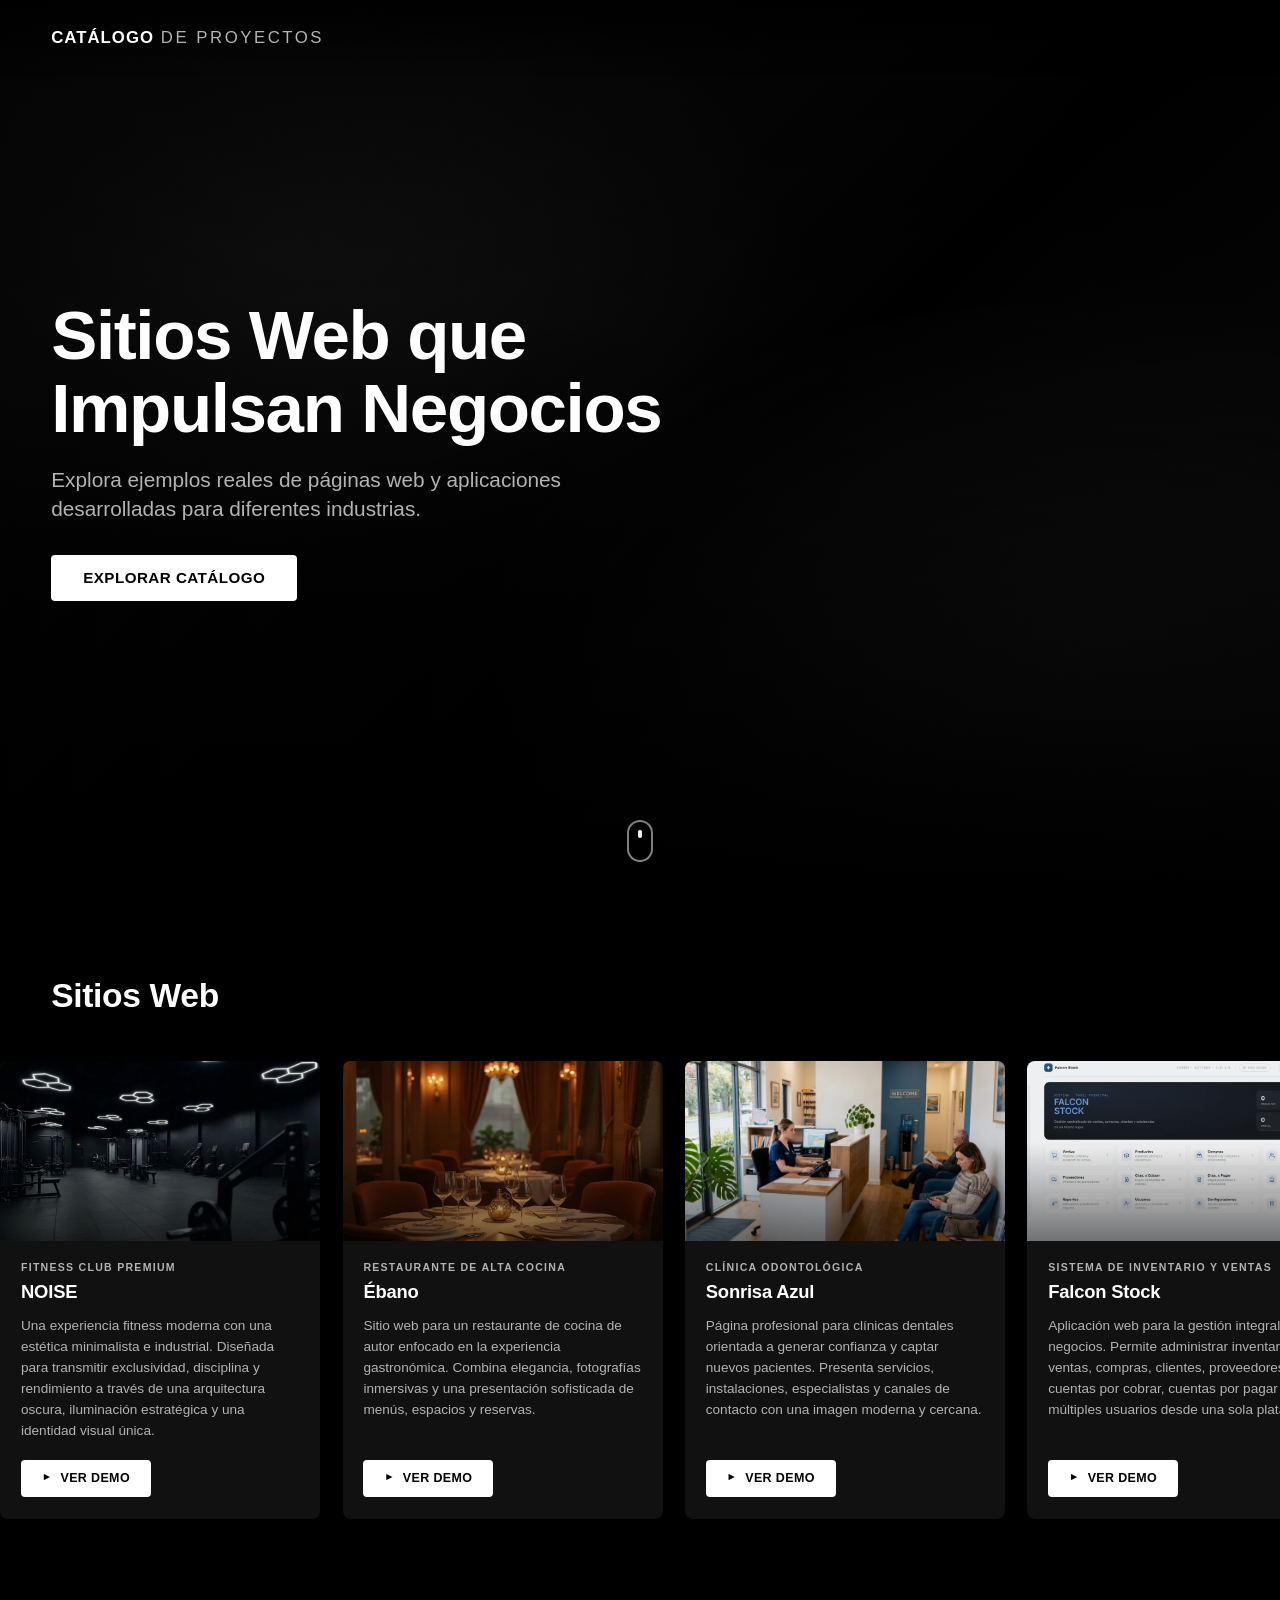
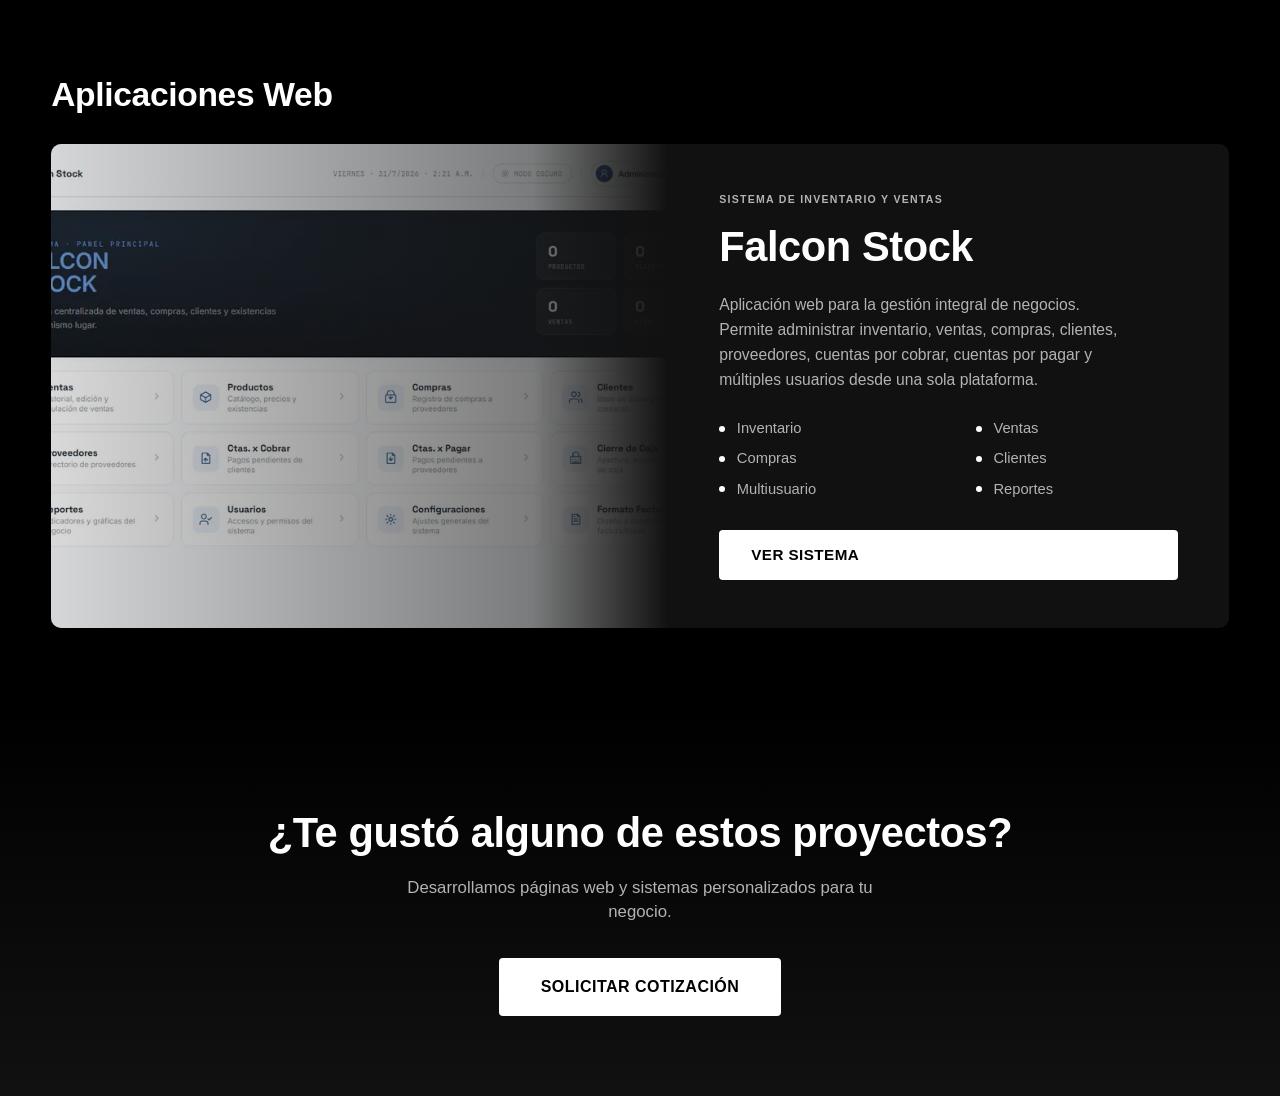
==== index.html @ 7fce2fec "Add files via upload" ====
<!DOCTYPE html>
<html lang="es">
<head>
<meta charset="UTF-8">
<meta name="viewport" content="width=device-width, initial-scale=1.0">
<title>Catálogo de Proyectos</title>
<style>
  /* ==========================================================
     VARIABLES
     ========================================================== */
  :root{
    --black:#000000;
    --gray-dark:#111111;
    --gray:#1F1F1F;
    --white:#FFFFFF;
    --text-secondary:#B3B3B3;
    --text-secondary-dim:#8C8C8C;
    --font-base:-apple-system,BlinkMacSystemFont,"Segoe UI",Helvetica,Arial,sans-serif;
    --ease:cubic-bezier(.4,0,.2,1);
    --header-h:76px;
  }

  /* ==========================================================
     RESET
     ========================================================== */
  *,*::before,*::after{box-sizing:border-box;margin:0;padding:0;}
  html{scroll-behavior:smooth;}
  body{
    background:var(--black);
    color:var(--white);
    font-family:var(--font-base);
    line-height:1.4;
    -webkit-font-smoothing:antialiased;
    overflow-x:hidden;
  }
  img,svg{display:block;max-width:100%;}
  a{color:inherit;text-decoration:none;}
  button{font-family:inherit;border:none;background:none;color:inherit;cursor:pointer;}
  ul{list-style:none;}
  section{position:relative;}

  ::-webkit-scrollbar{height:0;width:8px;}
  ::-webkit-scrollbar-thumb{background:var(--gray);border-radius:4px;}

  :focus-visible{
    outline:2px solid var(--white);
    outline-offset:3px;
  }

  @media (prefers-reduced-motion: reduce){
    *{animation-duration:0.001ms !important;animation-iteration-count:1 !important;transition-duration:0.001ms !important;scroll-behavior:auto !important;}
  }

  /* ==========================================================
     BOTONES
     ========================================================== */
  .btn{
    display:inline-flex;
    align-items:center;
    gap:.5rem;
    padding:.9rem 2rem;
    background:var(--white);
    color:var(--black);
    font-weight:700;
    font-size:.95rem;
    letter-spacing:.03em;
    text-transform:uppercase;
    border-radius:4px;
    transition:transform .35s var(--ease), box-shadow .35s var(--ease), background .35s var(--ease);
    white-space:nowrap;
  }
  .btn:hover,.btn:focus-visible{
    transform:scale(1.045);
    box-shadow:0 10px 30px rgba(255,255,255,.16);
    background:#EDEDED;
  }
  .btn:active{transform:scale(.98);}
  .btn-large{padding:1.1rem 2.6rem;font-size:1rem;}

  .btn-demo{
    padding:.6rem 1.3rem;
    font-size:.78rem;
  }
  .btn-demo .play-icon{
    font-size:.65rem;
    transform:translateY(-1px);
  }

  /* ==========================================================
     HEADER
     ========================================================== */
  .site-header{
    position:fixed;
    top:0;left:0;right:0;
    height:var(--header-h);
    display:flex;
    align-items:center;
    padding:0 4%;
    z-index:1000;
    background:linear-gradient(to bottom, rgba(0,0,0,.75) 0%, rgba(0,0,0,0) 100%);
    transition:background .4s var(--ease), box-shadow .4s var(--ease);
  }
  .site-header.scrolled{
    background:var(--black);
    box-shadow:0 4px 18px rgba(0,0,0,.5);
  }
  .brand{
    font-weight:800;
    font-size:1.05rem;
    letter-spacing:.06em;
    text-transform:uppercase;
  }
  .brand-accent{
    display:inline-block;
    margin-left:.4em;
    font-weight:300;
    color:var(--text-secondary);
    letter-spacing:.15em;
  }

  /* ==========================================================
     HERO
     ========================================================== */
  .hero{
    position:relative;
    height:100vh;
    min-height:560px;
    width:100%;
    display:flex;
    align-items:center;
    overflow:hidden;
  }
  .hero-bg{
    position:absolute;
    inset:-6% -6%;
    background:
      radial-gradient(ellipse 60% 50% at 25% 30%, rgba(255,255,255,.06), transparent 60%),
      radial-gradient(ellipse 70% 60% at 80% 70%, rgba(255,255,255,.05), transparent 60%),
      linear-gradient(135deg, #131313 0%, #000000 55%, #0a0a0a 100%);
    animation:heroDrift 26s ease-in-out infinite alternate;
  }
  .hero-bg::after{
    content:"";
    position:absolute;
    inset:0;
    opacity:.35;
    mix-blend-mode:overlay;
    background-image:url("data:image/svg+xml,%3Csvg xmlns='http://www.w3.org/2000/svg' width='140' height='140'%3E%3Cfilter id='n'%3E%3CfeTurbulence type='fractalNoise' baseFrequency='0.9' numOctaves='2' stitchTiles='stitch'/%3E%3C/filter%3E%3Crect width='100%25' height='100%25' filter='url(%23n)'/%3E%3C/svg%3E");
  }
  @keyframes heroDrift{
    0%{transform:scale(1) translate(0,0);}
    100%{transform:scale(1.06) translate(-1%, -1%);}
  }
  .hero-vignette{
    position:absolute;
    inset:0;
    background:
      linear-gradient(to top, var(--black) 0%, rgba(0,0,0,.35) 45%, rgba(0,0,0,.15) 65%, rgba(0,0,0,.55) 100%),
      linear-gradient(to right, rgba(0,0,0,.65) 0%, rgba(0,0,0,0) 55%);
  }
  .hero-content{
    position:relative;
    z-index:2;
    padding:0 4%;
    max-width:760px;
  }
  .hero-title{
    font-size:clamp(2.3rem, 5.4vw, 5rem);
    font-weight:800;
    letter-spacing:-.02em;
    line-height:1.05;
    margin-bottom:1.25rem;
    text-wrap:balance;
  }
  .hero-subtitle{
    font-size:clamp(1rem, 1vw + .7rem, 1.3rem);
    color:var(--text-secondary);
    max-width:540px;
    margin-bottom:2rem;
    font-weight:400;
  }
  .scroll-indicator{
    position:absolute;
    bottom:2.4rem;
    left:50%;
    transform:translateX(-50%);
    width:26px;
    height:42px;
    border:2px solid rgba(255,255,255,.5);
    border-radius:14px;
    z-index:2;
  }
  .scroll-indicator::before{
    content:"";
    position:absolute;
    top:8px;
    left:50%;
    width:4px;
    height:8px;
    background:var(--white);
    border-radius:2px;
    transform:translateX(-50%);
    animation:scrollDot 1.8s ease-in-out infinite;
  }
  @keyframes scrollDot{
    0%{opacity:1; top:8px;}
    60%{opacity:0; top:20px;}
    100%{opacity:0; top:8px;}
  }

  /* ==========================================================
     SECCIONES DE FILAS / CARRUSEL
     ========================================================== */
  .row-section{
    padding:4.5rem 0 3rem;
  }
  .row-title{
    font-size:clamp(1.4rem, 1.4vw + 1rem, 2.1rem);
    font-weight:700;
    letter-spacing:-.01em;
    padding:0 4%;
    margin-bottom:1.6rem;
  }
  .carousel-wrap{
    position:relative;
  }
  .carousel{
    display:flex;
    gap:1.4rem;
    overflow-x:auto;
    scroll-snap-type:x proximity;
    padding:1rem 4% 2rem;
    scrollbar-width:none;
  }
  .carousel::-webkit-scrollbar{display:none;}

  .carousel-arrow{
    position:absolute;
    top:0;
    bottom:2rem;
    width:56px;
    display:flex;
    align-items:center;
    justify-content:center;
    font-size:1.8rem;
    color:var(--white);
    background:linear-gradient(to right, rgba(0,0,0,.85), transparent);
    z-index:5;
    opacity:0;
    transition:opacity .3s var(--ease);
  }
  .carousel-arrow.right{
    right:0;
    background:linear-gradient(to left, rgba(0,0,0,.85), transparent);
  }
  .carousel-arrow.left{left:0;}
  @media (hover:hover){
    .carousel-wrap:hover .carousel-arrow{opacity:1;}
  }
  .carousel-arrow:hover{background-color:rgba(0,0,0,.4);}

  /* ==========================================================
     TARJETAS
     ========================================================== */
  .card{
    position:relative;
    flex:0 0 auto;
    width:min(82vw, 320px);
    scroll-snap-align:start;
    border-radius:8px;
    overflow:hidden;
    background:var(--gray-dark);
    cursor:pointer;
    display:flex;
    flex-direction:column;
    transition:transform .4s var(--ease), box-shadow .4s var(--ease);
  }
  .card:hover,.card:focus-within{
    transform:translateY(-6px) scale(1.02);
    box-shadow:0 20px 42px rgba(0,0,0,.55);
  }
  .card-media{
    position:relative;
    aspect-ratio:16/9;
    overflow:hidden;
    flex:0 0 auto;
    background:
      radial-gradient(circle at 30% 20%, rgba(255,255,255,.05), transparent 55%),
      linear-gradient(160deg, var(--gray) 0%, var(--gray-dark) 100%);
  }
  .card-media img{
    position:absolute;
    inset:0;
    width:100%;
    height:100%;
    object-fit:cover;
    transition:transform .6s var(--ease);
  }
  .card:hover .card-media img,
  .card:focus-within .card-media img{
    transform:scale(1.08);
  }
  .card-media::after{
    content:"";
    position:absolute;
    inset:0;
    background:linear-gradient(to top, rgba(0,0,0,.55) 0%, rgba(0,0,0,.05) 55%);
    pointer-events:none;
  }

  .card-body{
    padding:1.2rem 1.3rem 1.4rem;
    display:flex;
    flex-direction:column;
    align-items:flex-start;
    flex:1;
  }

  .card-category{
    display:block;
    font-size:.66rem;
    font-weight:600;
    letter-spacing:.12em;
    text-transform:uppercase;
    color:var(--text-secondary);
    margin-bottom:.3rem;
  }
  .card-name{
    font-size:1.15rem;
    font-weight:700;
    letter-spacing:-.01em;
    margin-bottom:.6rem;
  }
  .card-desc{
    font-size:.85rem;
    color:var(--text-secondary);
    line-height:1.55;
    margin-bottom:1.2rem;
    flex:1;
  }

  /* ==========================================================
     TARJETA DESTACADA — APLICACIÓN WEB
     ========================================================== */
  .feature-card{
    margin:0 4%;
    display:grid;
    grid-template-columns:1.1fr 1fr;
    align-items:stretch;
    background:var(--gray-dark);
    border-radius:10px;
    overflow:hidden;
    transition:box-shadow .4s var(--ease), transform .4s var(--ease);
  }
  .feature-card:hover{
    box-shadow:0 28px 60px rgba(0,0,0,.65);
    transform:translateY(-4px);
  }
  .feature-media{
    position:relative;
    min-height:280px;
    overflow:hidden;
    background:
      radial-gradient(circle at 70% 30%, rgba(255,255,255,.06), transparent 55%),
      linear-gradient(155deg, var(--gray) 0%, #0c0c0c 100%);
  }
  .feature-media img{
    position:absolute;
    inset:0;
    width:100%;
    height:100%;
    object-fit:cover;
  }
  .feature-media::after{
    content:"";
    position:absolute;
    inset:0;
    background:linear-gradient(to right, rgba(0,0,0,.15) 0%, rgba(17,17,17,.55) 78%, var(--gray-dark) 100%);
    pointer-events:none;
  }
  .feature-content{
    padding:3rem 3.2rem;
    display:flex;
    flex-direction:column;
    justify-content:center;
  }
  .feature-title{
    font-size:clamp(1.8rem, 2vw + 1rem, 2.6rem);
    font-weight:800;
    letter-spacing:-.01em;
    margin:.4rem 0 1rem;
  }
  .feature-desc{
    font-size:.98rem;
    color:var(--text-secondary);
    line-height:1.6;
    max-width:46ch;
    margin-bottom:1.6rem;
  }
  .feature-list{
    display:grid;
    grid-template-columns:repeat(2, auto);
    gap:.6rem 2.2rem;
    margin-bottom:1.9rem;
  }
  .feature-list li{
    font-size:.92rem;
    color:var(--text-secondary);
    position:relative;
    padding-left:1.1rem;
  }
  .feature-list li::before{
    content:"";
    position:absolute;
    left:0; top:.5em;
    width:6px; height:6px;
    background:var(--white);
    border-radius:50%;
  }

  /* ==========================================================
     FOOTER
     ========================================================== */
  .site-footer{
    text-align:center;
    padding:6rem 6% 5rem;
    background:linear-gradient(to bottom, var(--black), var(--gray-dark));
    margin-top:2rem;
  }
  .site-footer h2{
    font-size:clamp(1.6rem, 2.2vw + 1rem, 2.6rem);
    font-weight:800;
    letter-spacing:-.01em;
    margin-bottom:.9rem;
  }
  .site-footer p{
    color:var(--text-secondary);
    font-size:1.05rem;
    max-width:520px;
    margin:0 auto 2.2rem;
  }

  /* ==========================================================
     RESPONSIVE
     ========================================================== */
  @media (max-width: 860px){
    .feature-card{grid-template-columns:1fr;}
    .feature-media{min-height:220px;}
    .feature-media::after{
      background:linear-gradient(to bottom, rgba(0,0,0,.1) 0%, rgba(17,17,17,.6) 75%, var(--gray-dark) 100%);
    }
    .feature-content{padding:2.2rem 1.8rem;}
  }
  @media (max-width: 560px){
    :root{--header-h:64px;}
    .hero-content{padding:0 6%;}
    .row-title{padding:0 6%;}
    .carousel{padding:1rem 6% 2rem;}
    .card{width:78vw;}
    .feature-list{grid-template-columns:1fr;}
    .site-footer{padding:4.5rem 7% 4rem;}
    .carousel-arrow{display:none;}
  }
</style>
</head>
<body>

  <header class="site-header" id="siteHeader">
    <span class="brand">Catálogo<span class="brand-accent">de Proyectos</span></span>
  </header>

  <section class="hero" id="hero">
    <div class="hero-bg" aria-hidden="true"></div>
    <div class="hero-vignette" aria-hidden="true"></div>
    <div class="hero-content">
      <h1 class="hero-title">Sitios Web que Impulsan Negocios</h1>
      <p class="hero-subtitle">Explora ejemplos reales de páginas web y aplicaciones desarrolladas para diferentes industrias.</p>
      <button class="btn btn-primary" id="exploreBtn">Explorar Catálogo</button>
    </div>
    <div class="scroll-indicator" aria-hidden="true"></div>
  </section>

  <main>

    <!-- ================= SITIOS WEB ================= -->
    <section class="row-section" id="sitios-web">
      <h2 class="row-title">Sitios Web</h2>
      <div class="carousel-wrap">
        <button class="carousel-arrow left" aria-label="Ver anteriores" data-dir="-1" data-target="carousel-sitios">&#8249;</button>

        <div class="carousel" id="carousel-sitios">

          <!-- NOISE -->
          <article class="card" tabindex="0">
            <div class="card-media">
<img src="[data-uri]" alt="Sitio web NOISE, gimnasio premium" loading="lazy">
            </div>
            <div class="card-body">
              <span class="card-category">Fitness Club Premium</span>
              <h3 class="card-name">NOISE</h3>
              <p class="card-desc">Una experiencia fitness moderna con una estética minimalista e industrial. Diseñada para transmitir exclusividad, disciplina y rendimiento a través de una arquitectura oscura, iluminación estratégica y una identidad visual única.</p>
              <a href="#" class="btn btn-demo"><span class="play-icon">&#9658;</span> Ver Demo</a>
            </div>
          </article>

          <!-- ÉBANO -->
          <article class="card" tabindex="0">
            <div class="card-media">
<img src="[data-uri]" alt="Sitio web Ébano, restaurante de alta cocina" loading="lazy">
            </div>
            <div class="card-body">
              <span class="card-category">Restaurante de Alta Cocina</span>
              <h3 class="card-name">Ébano</h3>
              <p class="card-desc">Sitio web para un restaurante de cocina de autor enfocado en la experiencia gastronómica. Combina elegancia, fotografías inmersivas y una presentación sofisticada de menús, espacios y reservas.</p>
              <a href="#" class="btn btn-demo"><span class="play-icon">&#9658;</span> Ver Demo</a>
            </div>
          </article>

          <!-- SONRISA AZUL -->
          <article class="card" tabindex="0">
            <div class="card-media">
<img src="[data-uri]" alt="Sitio web Sonrisa Azul, clínica odontológica" loading="lazy">
            </div>
            <div class="card-body">
              <span class="card-category">Clínica Odontológica</span>
              <h3 class="card-name">Sonrisa Azul</h3>
              <p class="card-desc">Página profesional para clínicas dentales orientada a generar confianza y captar nuevos pacientes. Presenta servicios, instalaciones, especialistas y canales de contacto con una imagen moderna y cercana.</p>
              <a href="#" class="btn btn-demo"><span class="play-icon">&#9658;</span> Ver Demo</a>
            </div>
          </article>

          <!-- FALCON STOCK (SITIO WEB) -->
          <article class="card" tabindex="0">
            <div class="card-media">
<img src="[data-uri]" alt="Sistema Falcon Stock, inventario y ventas" loading="lazy">
            </div>
            <div class="card-body">
              <span class="card-category">Sistema de Inventario y Ventas</span>
              <h3 class="card-name">Falcon Stock</h3>
              <p class="card-desc">Aplicación web para la gestión integral de negocios. Permite administrar inventario, ventas, compras, clientes, proveedores, cuentas por cobrar, cuentas por pagar y múltiples usuarios desde una sola plataforma.</p>
              <a href="#" class="btn btn-demo"><span class="play-icon">&#9658;</span> Ver Demo</a>
            </div>
          </article>

        </div>

        <button class="carousel-arrow right" aria-label="Ver siguientes" data-dir="1" data-target="carousel-sitios">&#8250;</button>
      </div>
    </section>

    <!-- ================= APLICACIONES WEB ================= -->
    <section class="row-section apps-section" id="aplicaciones-web">
      <h2 class="row-title">Aplicaciones Web</h2>

      <article class="feature-card">
        <div class="feature-media">
<img src="[data-uri]" alt="Sistema Falcon Stock, panel de inventario y ventas" loading="lazy">
        </div>
        <div class="feature-content">
          <span class="card-category">Sistema de Inventario y Ventas</span>
          <h3 class="feature-title">Falcon Stock</h3>
          <p class="feature-desc">Aplicación web para la gestión integral de negocios. Permite administrar inventario, ventas, compras, clientes, proveedores, cuentas por cobrar, cuentas por pagar y múltiples usuarios desde una sola plataforma.</p>
          <ul class="feature-list">
            <li>Inventario</li>
            <li>Ventas</li>
            <li>Compras</li>
            <li>Clientes</li>
            <li>Multiusuario</li>
            <li>Reportes</li>
          </ul>
          <a href="#" class="btn btn-primary">Ver Sistema</a>
        </div>
      </article>
    </section>

  </main>

  <footer class="site-footer">
    <h2>¿Te gustó alguno de estos proyectos?</h2>
    <p>Desarrollamos páginas web y sistemas personalizados para tu negocio.</p>
    <a href="#" class="btn btn-primary btn-large">Solicitar Cotización</a>
  </footer>

<script>
(function(){
  "use strict";

  /* Header: transparente -> sólido al hacer scroll */
  var header = document.getElementById("siteHeader");
  function updateHeader(){
    if(window.scrollY > 40){
      header.classList.add("scrolled");
    } else {
      header.classList.remove("scrolled");
    }
  }
  window.addEventListener("scroll", updateHeader, {passive:true});
  updateHeader();

  /* Botón hero: scroll suave hacia el catálogo */
  var exploreBtn = document.getElementById("exploreBtn");
  var sitiosWeb = document.getElementById("sitios-web");
  if(exploreBtn && sitiosWeb){
    exploreBtn.addEventListener("click", function(){
      sitiosWeb.scrollIntoView({behavior:"smooth", block:"start"});
    });
  }

  /* Flechas de carrusel */
  var arrows = document.querySelectorAll(".carousel-arrow");
  arrows.forEach(function(arrow){
    arrow.addEventListener("click", function(){
      var targetId = arrow.getAttribute("data-target");
      var dir = parseInt(arrow.getAttribute("data-dir"), 10);
      var track = document.getElementById(targetId);
      if(!track) return;
      var card = track.querySelector(".card");
      var step = card ? (card.getBoundingClientRect().width + 22) * 2 : 400;
      track.scrollBy({left: dir * step, behavior:"smooth"});
    });
  });

})();
</script>

</body>
</html>
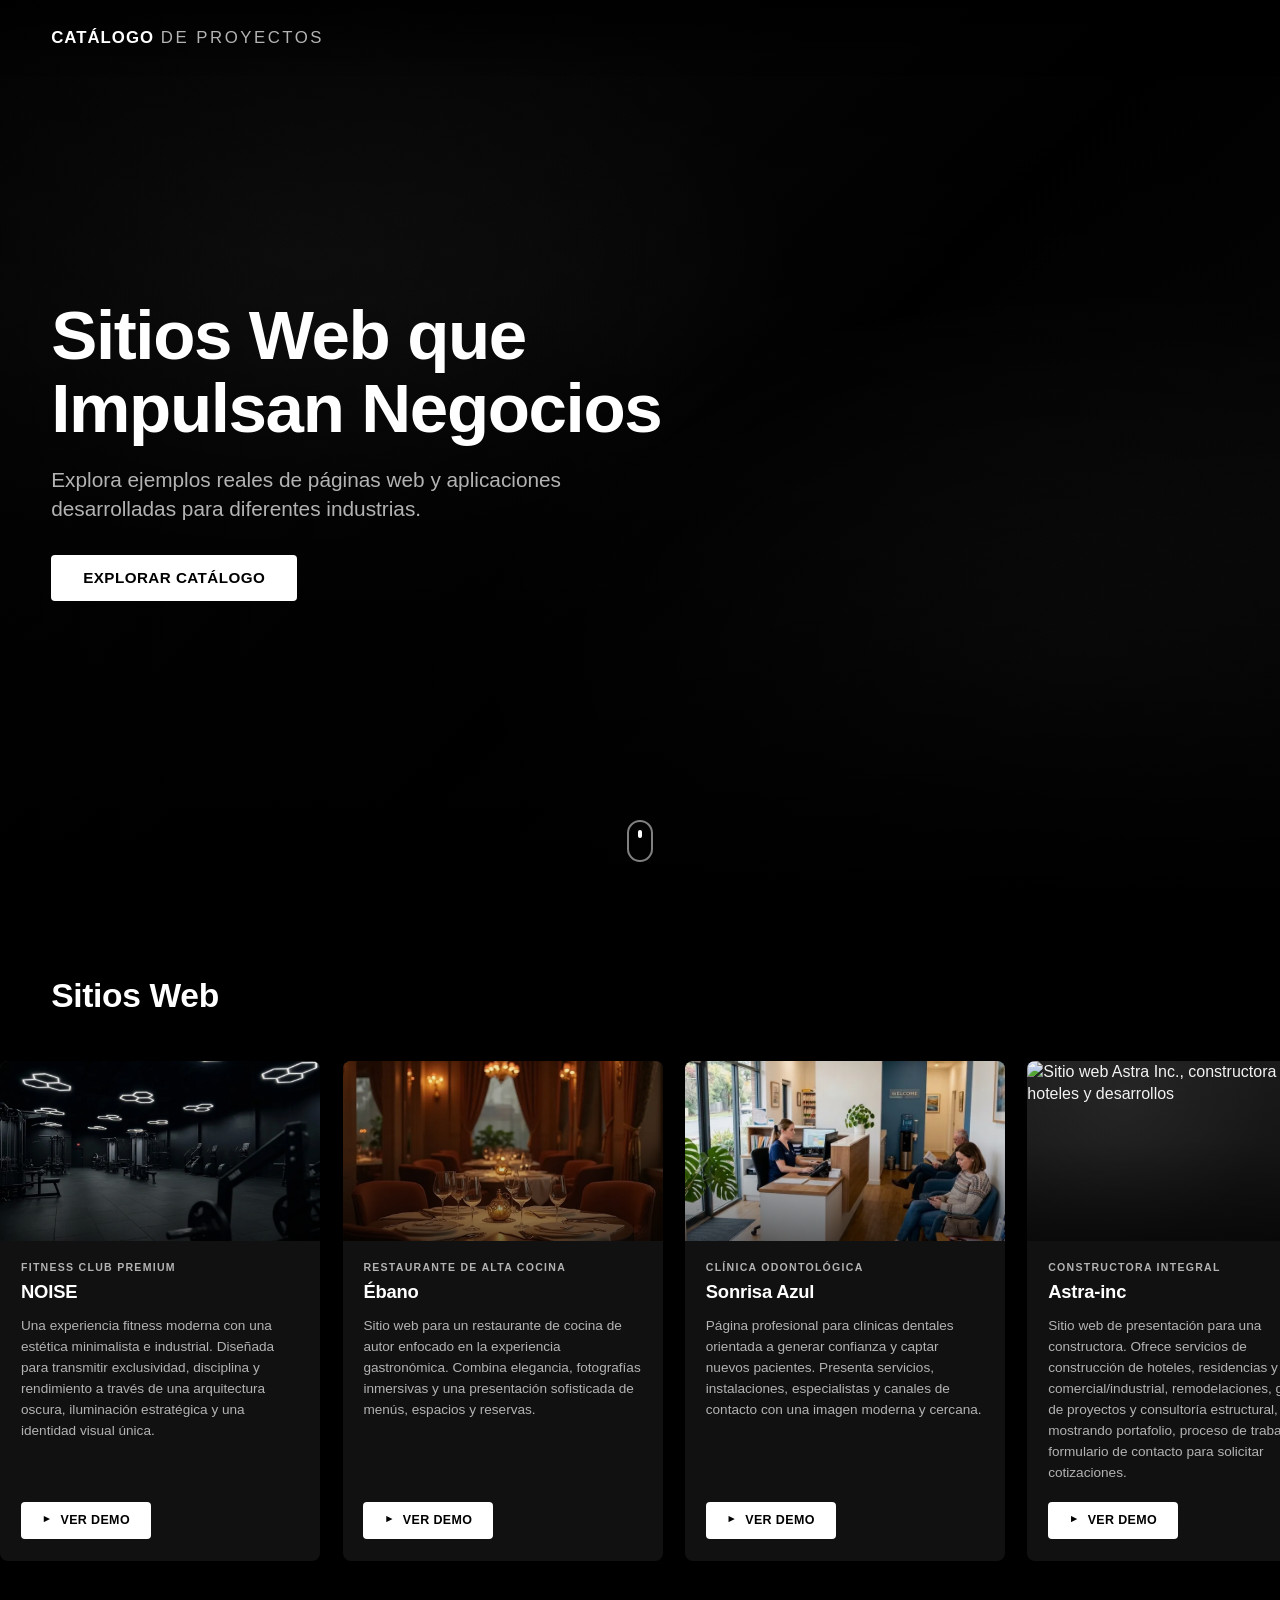
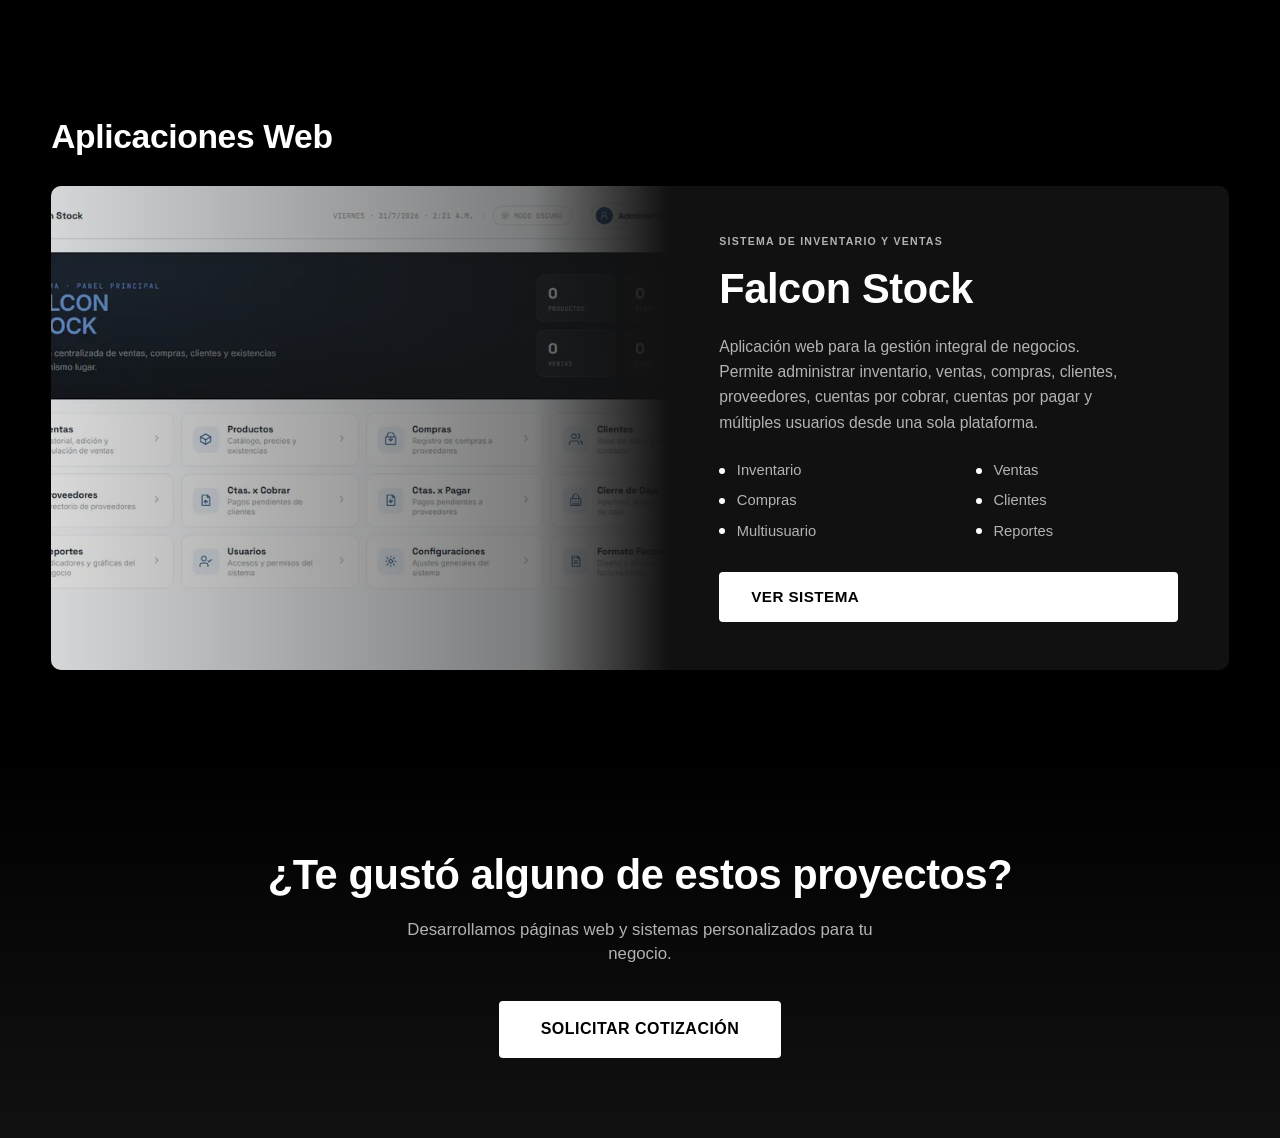
==== commit 20c5d4cd: "Add files via upload" ====
--- a/index.html
+++ b/index.html
@@ -512,7 +512,7 @@
               <span class="card-category">Restaurante de Alta Cocina</span>
               <h3 class="card-name">Ébano</h3>
               <p class="card-desc">Sitio web para un restaurante de cocina de autor enfocado en la experiencia gastronómica. Combina elegancia, fotografías inmersivas y una presentación sofisticada de menús, espacios y reservas.</p>
-              <a href="#" class="btn btn-demo"><span class="play-icon">&#9658;</span> Ver Demo</a>
+              <a href="Ebano/index.html" class="btn btn-demo"><span class="play-icon">&#9658;</span> Ver Demo</a>
             </div>
           </article>
 
@@ -529,16 +529,16 @@
             </div>
           </article>
 
-          <!-- FALCON STOCK (SITIO WEB) -->
+          <!-- ASTRA-INC (SITIO WEB) -->
           <article class="card" tabindex="0">
             <div class="card-media">
-<img src="[data-uri]" alt="Sistema Falcon Stock, inventario y ventas" loading="lazy">
+<img src="https://images.unsplash.com/photo-1684497404598-6e844dff9cde?fm=webp&auto=format&fit=crop&w=1000&q=75" alt="Sitio web Astra Inc., constructora de hoteles y desarrollos" loading="lazy">
             </div>
             <div class="card-body">
-              <span class="card-category">Sistema de Inventario y Ventas</span>
-              <h3 class="card-name">Falcon Stock</h3>
-              <p class="card-desc">Aplicación web para la gestión integral de negocios. Permite administrar inventario, ventas, compras, clientes, proveedores, cuentas por cobrar, cuentas por pagar y múltiples usuarios desde una sola plataforma.</p>
-              <a href="#" class="btn btn-demo"><span class="play-icon">&#9658;</span> Ver Demo</a>
+              <span class="card-category">Constructora Integral</span>
+              <h3 class="card-name">Astra-inc</h3>
+              <p class="card-desc">Sitio web de presentación para una constructora. Ofrece servicios de construcción de hoteles, residencias y obra comercial/industrial, remodelaciones, gestión de proyectos y consultoría estructural, mostrando portafolio, proceso de trabajo y un formulario de contacto para solicitar cotizaciones.</p>
+              <a href="Astra-inc/index.html" class="btn btn-demo"><span class="play-icon">&#9658;</span> Ver Demo</a>
             </div>
           </article>
 
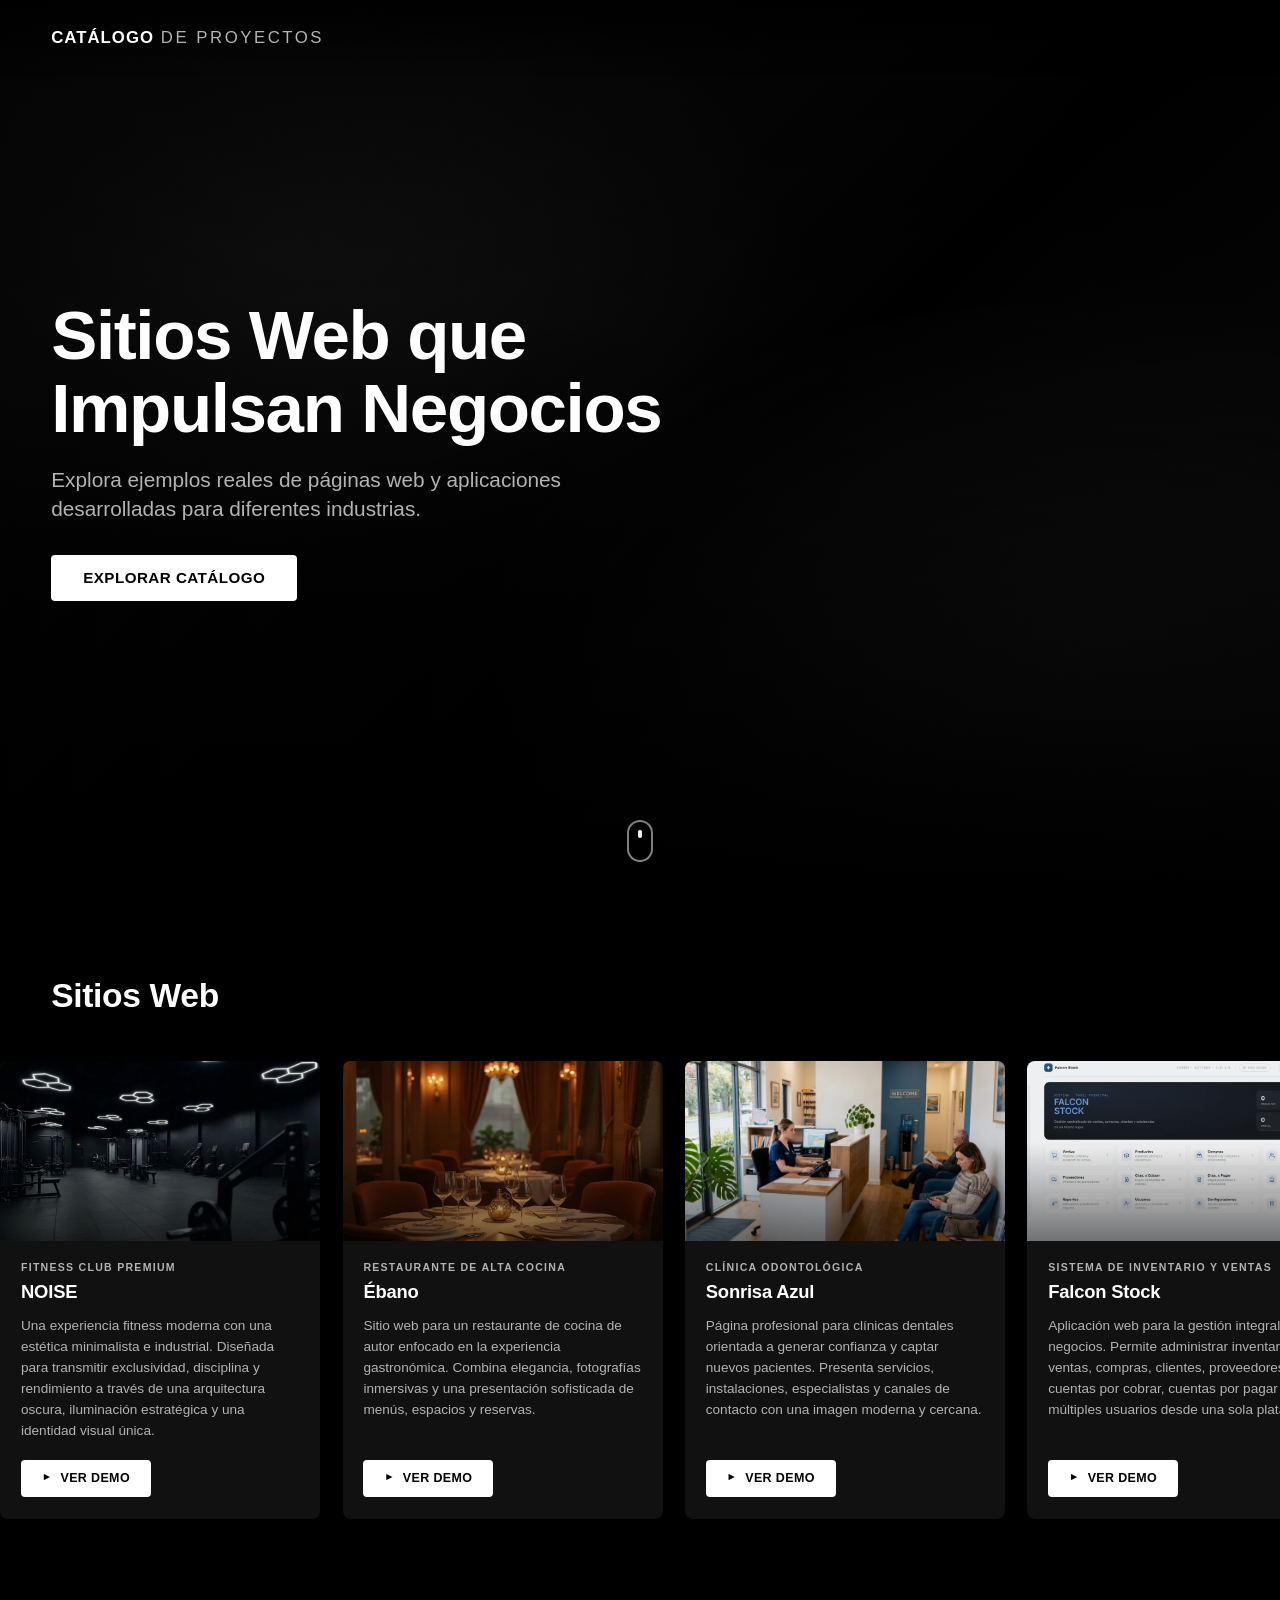
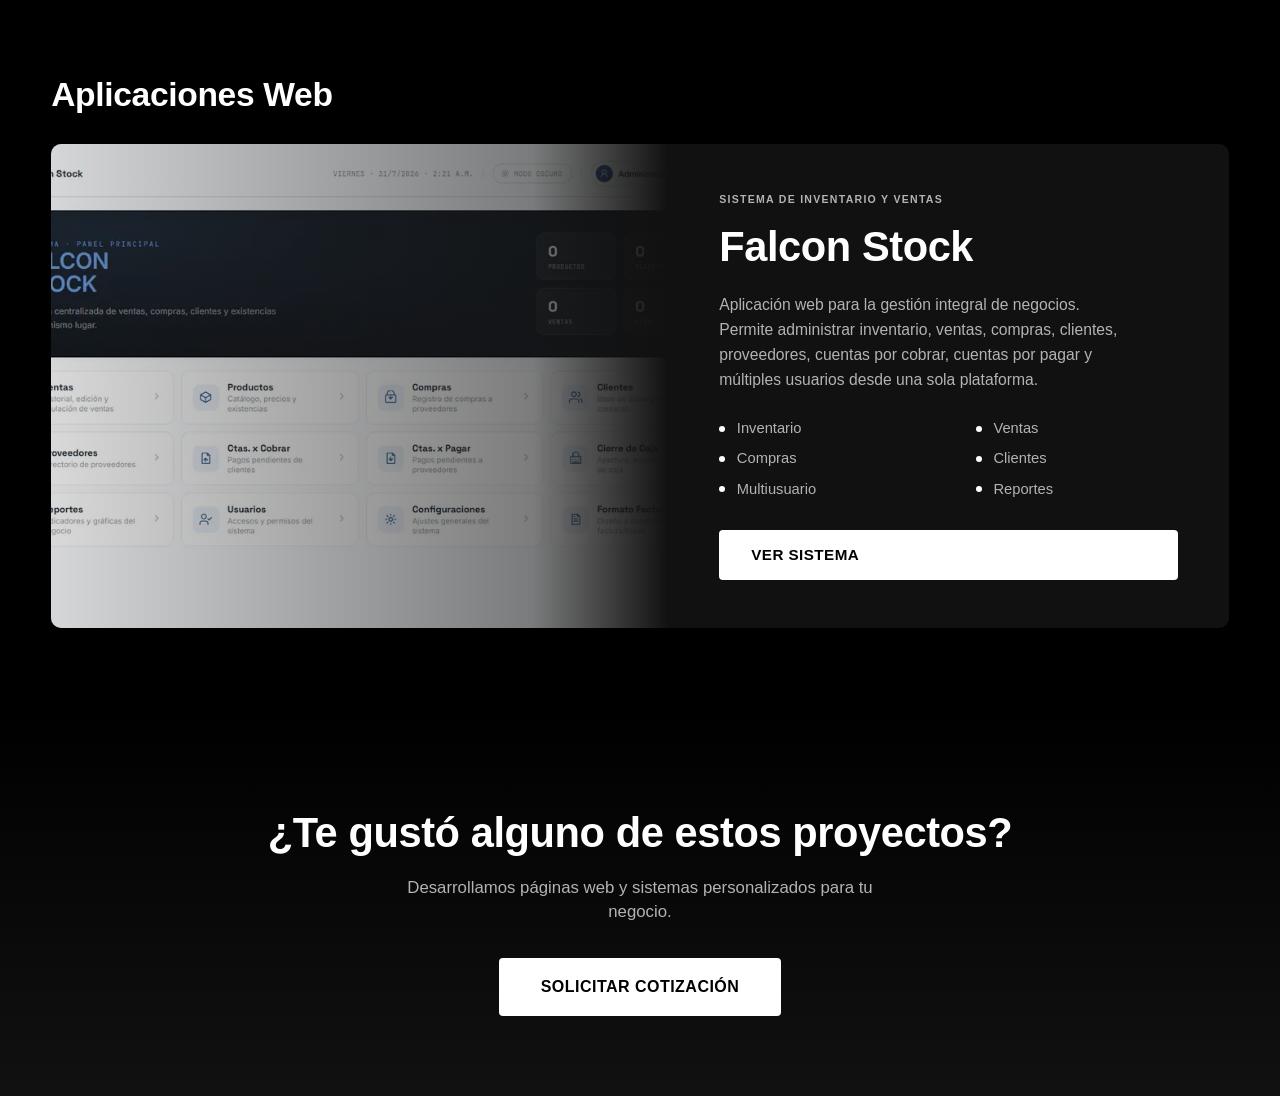
==== commit 73a57de2: "Add files via upload" ====
--- a/index.html
+++ b/index.html
@@ -512,7 +512,7 @@
               <span class="card-category">Restaurante de Alta Cocina</span>
               <h3 class="card-name">Ébano</h3>
               <p class="card-desc">Sitio web para un restaurante de cocina de autor enfocado en la experiencia gastronómica. Combina elegancia, fotografías inmersivas y una presentación sofisticada de menús, espacios y reservas.</p>
-              <a href="Ebano/index.html" class="btn btn-demo"><span class="play-icon">&#9658;</span> Ver Demo</a>
+              <a href="#" class="btn btn-demo"><span class="play-icon">&#9658;</span> Ver Demo</a>
             </div>
           </article>
 
@@ -529,16 +529,16 @@
             </div>
           </article>
 
-          <!-- ASTRA-INC (SITIO WEB) -->
+          <!-- FALCON STOCK (SITIO WEB) -->
           <article class="card" tabindex="0">
             <div class="card-media">
-<img src="https://images.unsplash.com/photo-1684497404598-6e844dff9cde?fm=webp&auto=format&fit=crop&w=1000&q=75" alt="Sitio web Astra Inc., constructora de hoteles y desarrollos" loading="lazy">
+<img src="[data-uri]" alt="Sistema Falcon Stock, inventario y ventas" loading="lazy">
             </div>
             <div class="card-body">
-              <span class="card-category">Constructora Integral</span>
-              <h3 class="card-name">Astra-inc</h3>
-              <p class="card-desc">Sitio web de presentación para una constructora. Ofrece servicios de construcción de hoteles, residencias y obra comercial/industrial, remodelaciones, gestión de proyectos y consultoría estructural, mostrando portafolio, proceso de trabajo y un formulario de contacto para solicitar cotizaciones.</p>
-              <a href="Astra-inc/index.html" class="btn btn-demo"><span class="play-icon">&#9658;</span> Ver Demo</a>
+              <span class="card-category">Sistema de Inventario y Ventas</span>
+              <h3 class="card-name">Falcon Stock</h3>
+              <p class="card-desc">Aplicación web para la gestión integral de negocios. Permite administrar inventario, ventas, compras, clientes, proveedores, cuentas por cobrar, cuentas por pagar y múltiples usuarios desde una sola plataforma.</p>
+              <a href="#" class="btn btn-demo"><span class="play-icon">&#9658;</span> Ver Demo</a>
             </div>
           </article>
 
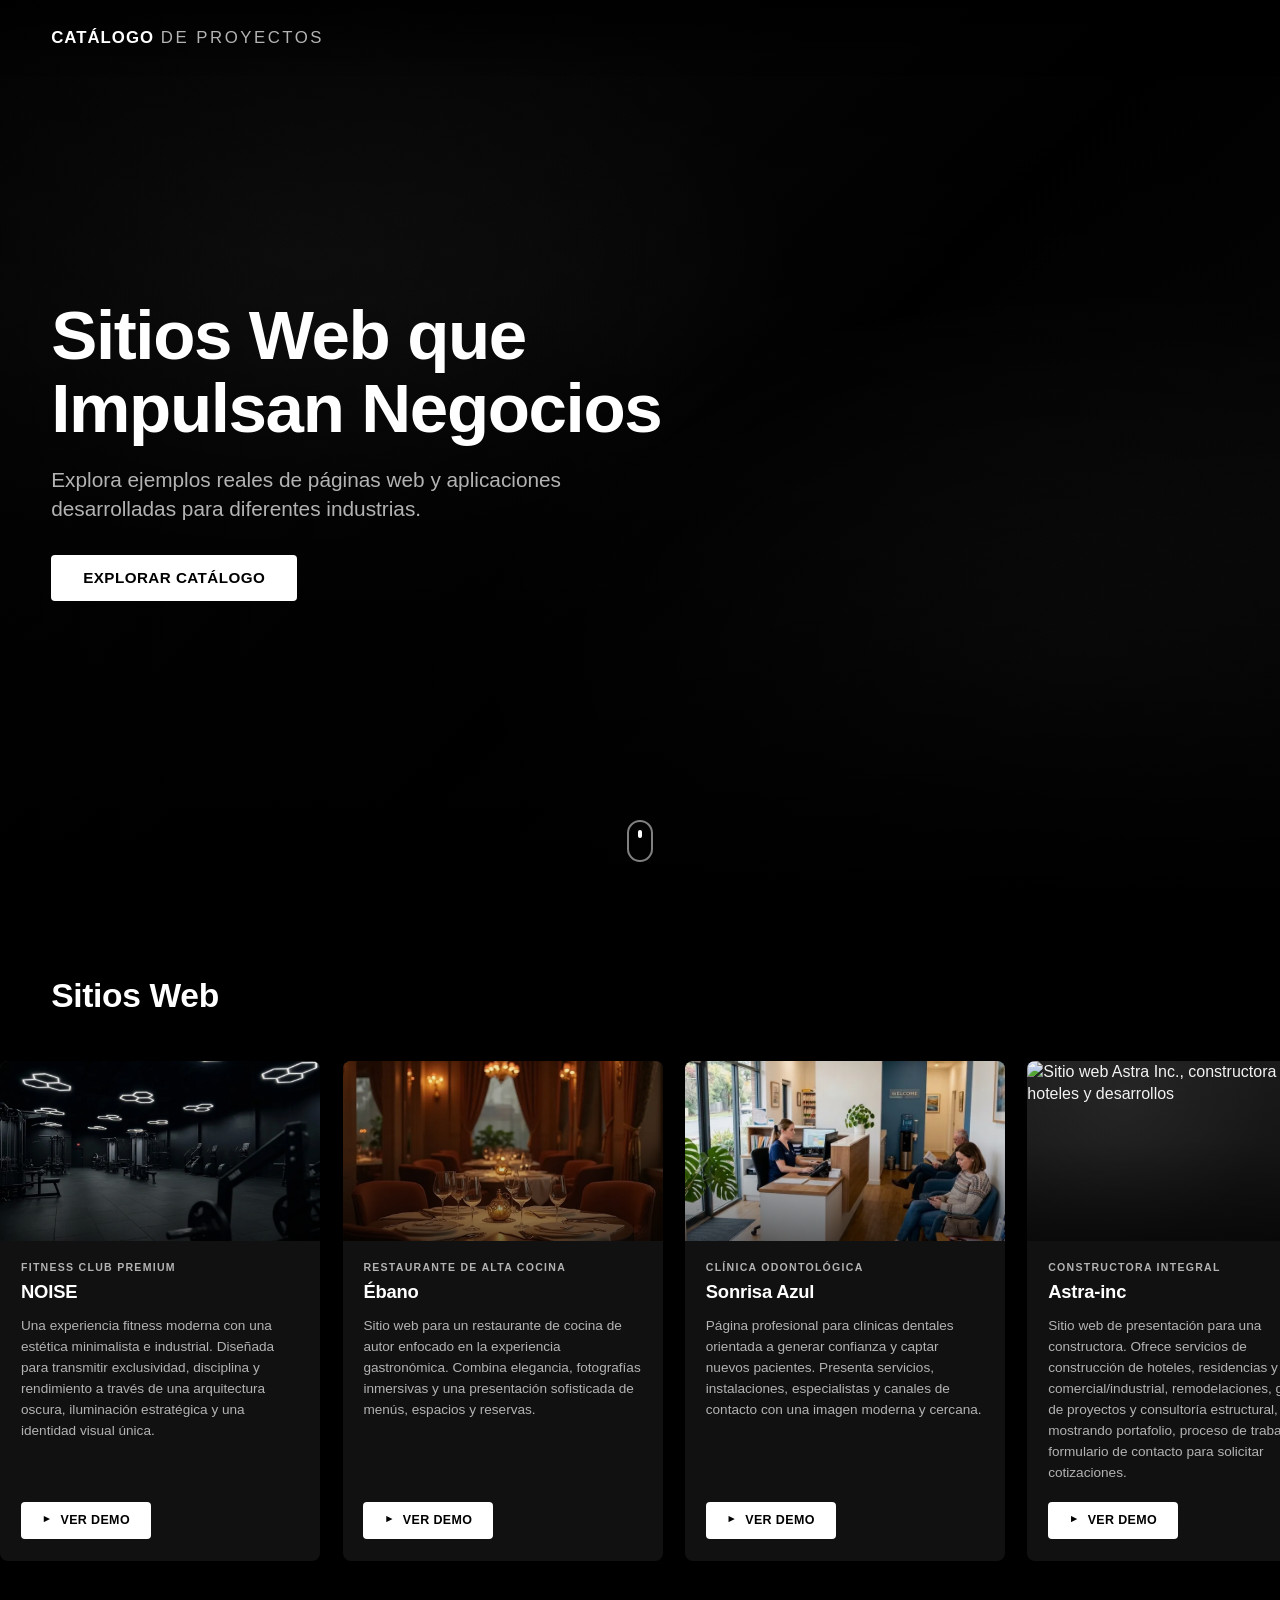
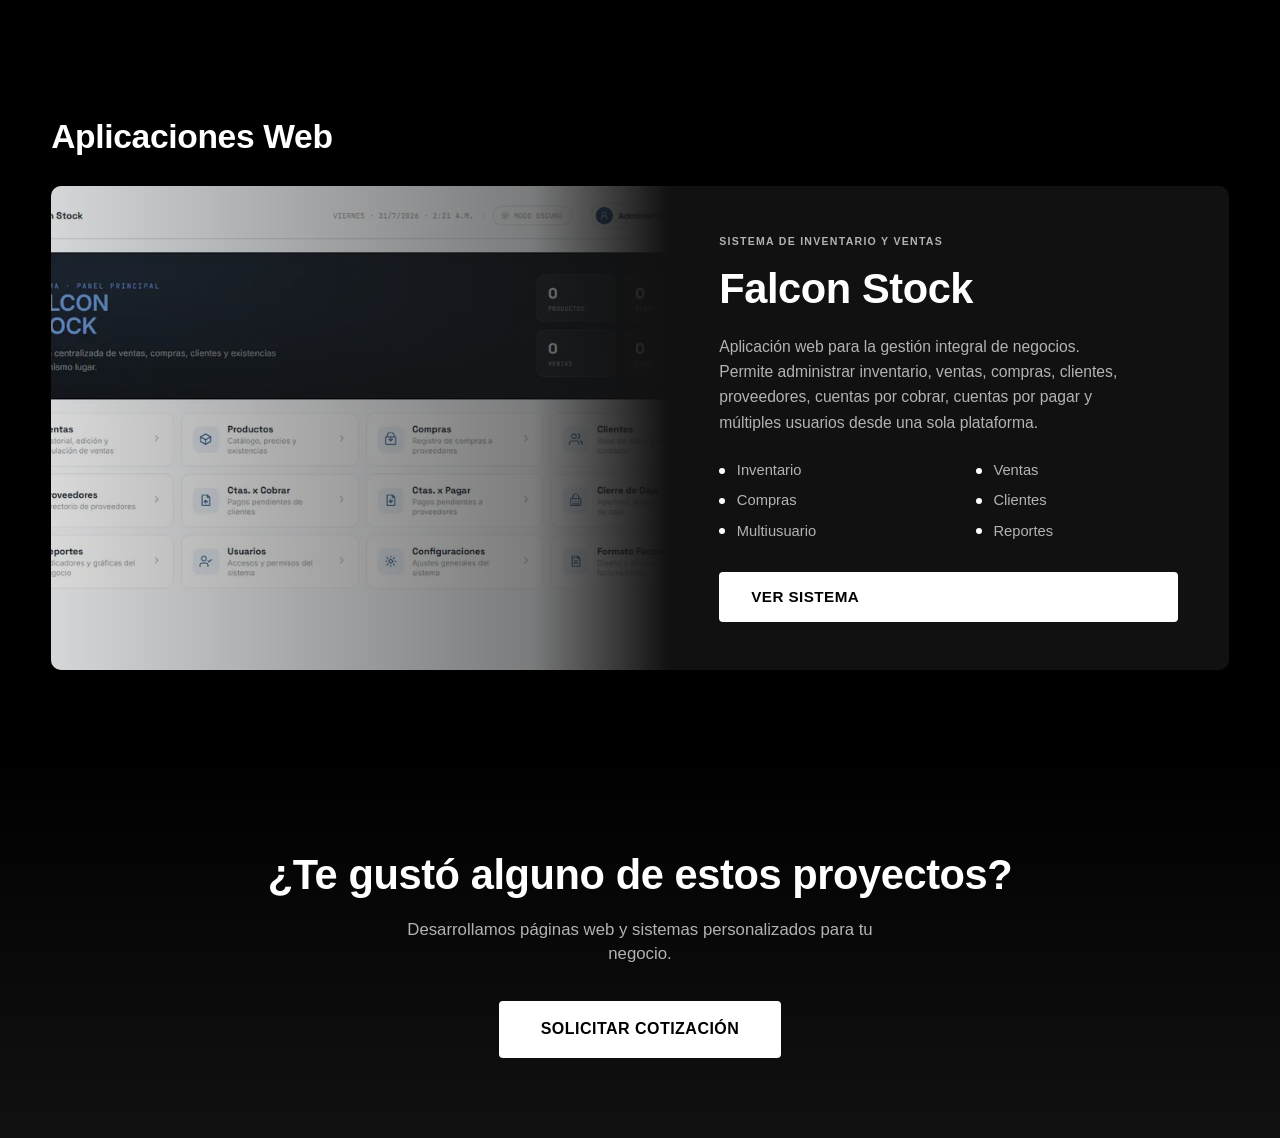
==== commit e4f1daec: "Add files via upload" ====
--- a/index.html
+++ b/index.html
@@ -499,7 +499,7 @@
               <span class="card-category">Fitness Club Premium</span>
               <h3 class="card-name">NOISE</h3>
               <p class="card-desc">Una experiencia fitness moderna con una estética minimalista e industrial. Diseñada para transmitir exclusividad, disciplina y rendimiento a través de una arquitectura oscura, iluminación estratégica y una identidad visual única.</p>
-              <a href="#" class="btn btn-demo"><span class="play-icon">&#9658;</span> Ver Demo</a>
+              <a href="Noise/index.html" class="btn btn-demo"><span class="play-icon">&#9658;</span> Ver Demo</a>
             </div>
           </article>
 
@@ -512,7 +512,7 @@
               <span class="card-category">Restaurante de Alta Cocina</span>
               <h3 class="card-name">Ébano</h3>
               <p class="card-desc">Sitio web para un restaurante de cocina de autor enfocado en la experiencia gastronómica. Combina elegancia, fotografías inmersivas y una presentación sofisticada de menús, espacios y reservas.</p>
-              <a href="#" class="btn btn-demo"><span class="play-icon">&#9658;</span> Ver Demo</a>
+              <a href="Ebano%20Restaurant/index.html" class="btn btn-demo"><span class="play-icon">&#9658;</span> Ver Demo</a>
             </div>
           </article>
 
@@ -525,20 +525,20 @@
               <span class="card-category">Clínica Odontológica</span>
               <h3 class="card-name">Sonrisa Azul</h3>
               <p class="card-desc">Página profesional para clínicas dentales orientada a generar confianza y captar nuevos pacientes. Presenta servicios, instalaciones, especialistas y canales de contacto con una imagen moderna y cercana.</p>
-              <a href="#" class="btn btn-demo"><span class="play-icon">&#9658;</span> Ver Demo</a>
+              <a href="Sonriza%20azul/index.html" class="btn btn-demo"><span class="play-icon">&#9658;</span> Ver Demo</a>
             </div>
           </article>
 
-          <!-- FALCON STOCK (SITIO WEB) -->
+          <!-- ASTRA-INC (SITIO WEB) -->
           <article class="card" tabindex="0">
             <div class="card-media">
-<img src="[data-uri]" alt="Sistema Falcon Stock, inventario y ventas" loading="lazy">
+<img src="https://images.unsplash.com/photo-1684497404598-6e844dff9cde?fm=webp&auto=format&fit=crop&w=1000&q=75" alt="Sitio web Astra Inc., constructora de hoteles y desarrollos" loading="lazy">
             </div>
             <div class="card-body">
-              <span class="card-category">Sistema de Inventario y Ventas</span>
-              <h3 class="card-name">Falcon Stock</h3>
-              <p class="card-desc">Aplicación web para la gestión integral de negocios. Permite administrar inventario, ventas, compras, clientes, proveedores, cuentas por cobrar, cuentas por pagar y múltiples usuarios desde una sola plataforma.</p>
-              <a href="#" class="btn btn-demo"><span class="play-icon">&#9658;</span> Ver Demo</a>
+              <span class="card-category">Constructora Integral</span>
+              <h3 class="card-name">Astra-inc</h3>
+              <p class="card-desc">Sitio web de presentación para una constructora. Ofrece servicios de construcción de hoteles, residencias y obra comercial/industrial, remodelaciones, gestión de proyectos y consultoría estructural, mostrando portafolio, proceso de trabajo y un formulario de contacto para solicitar cotizaciones.</p>
+              <a href="Astra-inc/index.html" class="btn btn-demo"><span class="play-icon">&#9658;</span> Ver Demo</a>
             </div>
           </article>
 
@@ -568,7 +568,7 @@
             <li>Multiusuario</li>
             <li>Reportes</li>
           </ul>
-          <a href="#" class="btn btn-primary">Ver Sistema</a>
+          <a href="https://falcon-stock.com/" class="btn btn-primary">Ver Sistema</a>
         </div>
       </article>
     </section>
